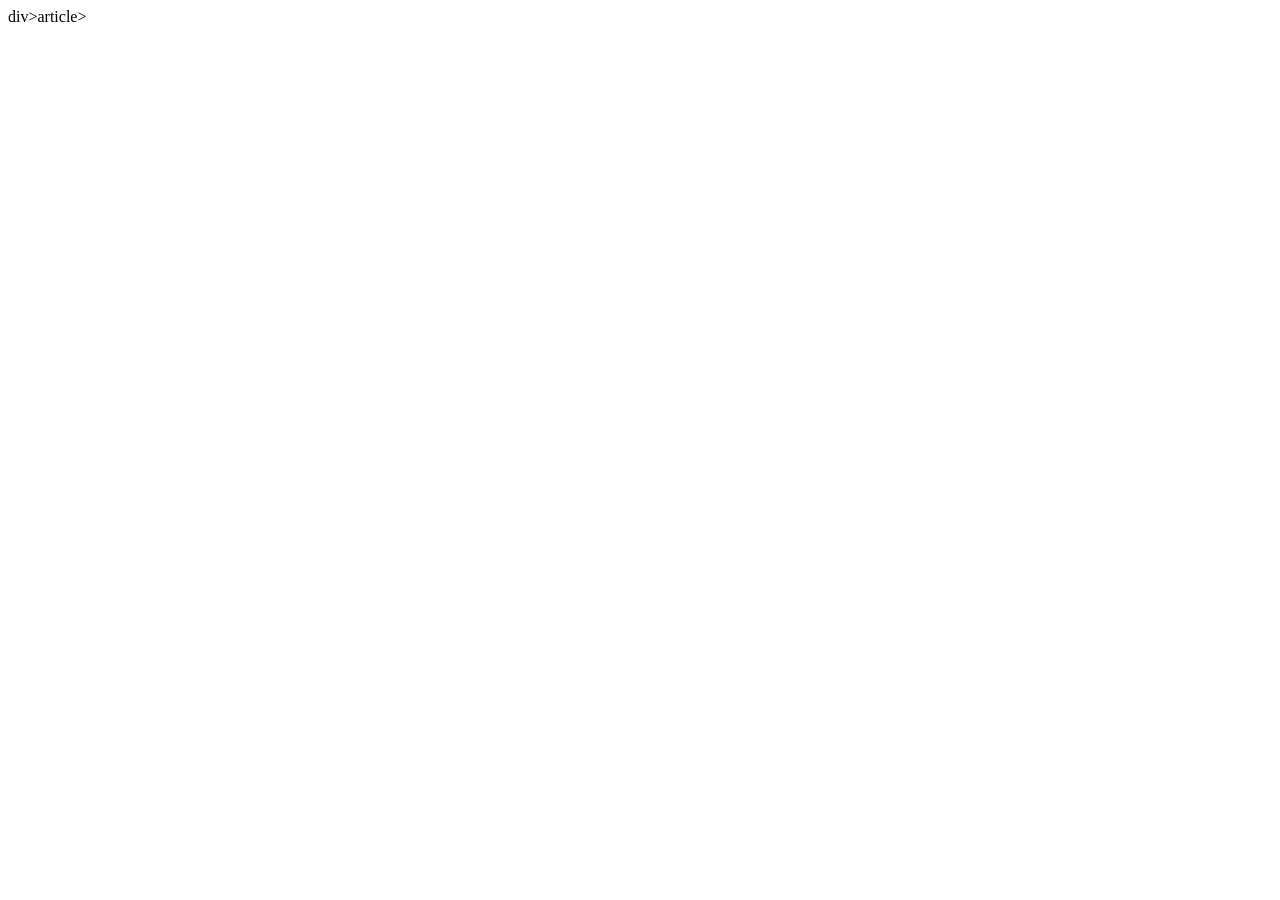
==== index.html @ de7f72d7 "form style log kore horigental center krci" ====
<!DOCTYPE html>
<html lang="en">
<head>
    <meta charset="UTF-8">
    <meta name="viewport" content="width=device-width, initial-scale=1.0">
    <title>Document</title>
</head>
<body>
    div>article>
</body>
</html>
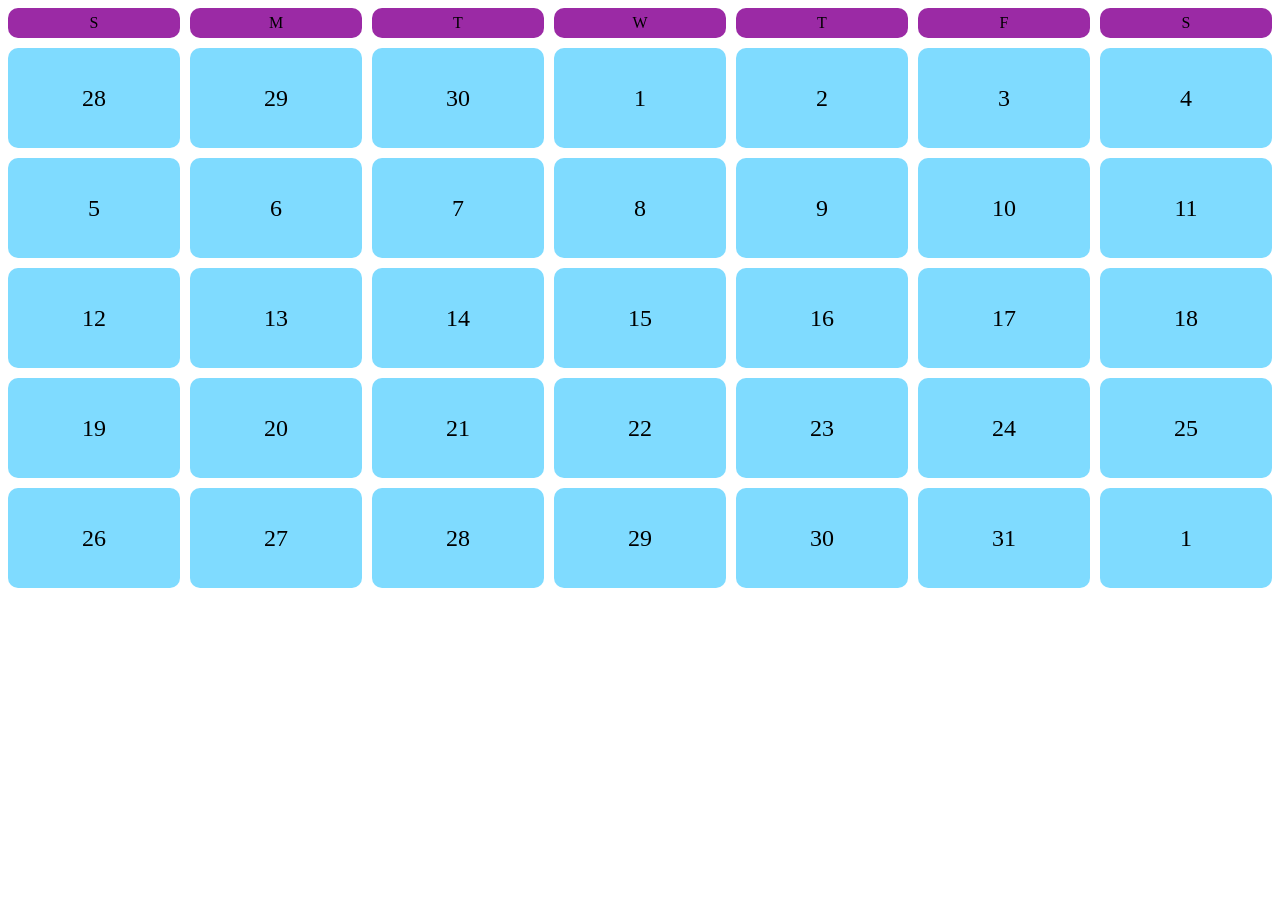
==== commit d53ec6b4: "celander date" ====
--- a/index.html
+++ b/index.html
@@ -3,9 +3,77 @@
 <head>
     <meta charset="UTF-8">
     <meta name="viewport" content="width=device-width, initial-scale=1.0">
-    <title>Document</title>
+    <title>Celander</title>
+    <style>
+        .container {
+            display: grid;
+            grid-template-columns: repeat(7,1fr);
+            grid-template-rows: 30px repeat(6,100px);
+            gap: 10px;
+        }
+        .Day, .day-name{
+           background-color: rgb(127, 219, 255);
+           /* height: 50px;
+           width: 50px; */
+           font-size: 1.5rem;
+           display: flex;
+           justify-content: center;
+           align-items: center;  
+           border-radius: 10px;
+            }
+            .day-name{
+                font-size: 1rem;
+                background-color: rgb(155, 42, 165);
+                /* height: 40px; */
+                
+            }
+    </style>
 </head>
 <body>
-    div>article>
+    <div class="container">
+        <div class="day-name">S</div>
+        <div class="day-name">M</div>
+        <div class="day-name">T</div>
+        <div class="day-name">W</div>
+        <div class="day-name">T</div>
+        <div class="day-name">F</div>
+        <div class="day-name">S</div>
+        <div class="Day">28</div>
+        <div class="Day">29</div>
+        <div class="Day">30</div>
+        <div class="Day">1</div>
+        <div class="Day">2</div>
+        <div class="Day">3</div>
+        <div class="Day">4</div>
+        <div class="Day">5</div>
+        <div class="Day">6</div>
+        <div class="Day">7</div>
+        <div class="Day">8</div>
+        <div class="Day">9</div>
+        <div class="Day">10</div>
+        <div class="Day">11</div>
+        <div class="Day">12</div>
+        <div class="Day">13</div>
+        <div class="Day">14</div>
+        <div class="Day">15</div>
+        <div class="Day">16</div>
+        <div class="Day">17</div>
+        <div class="Day">18</div>
+        <div class="Day">19</div>
+        <div class="Day">20</div>
+        <div class="Day">21</div>
+        <div class="Day">22</div>
+        <div class="Day">23</div>
+        <div class="Day">24</div>
+        <div class="Day">25</div>
+        <div class="Day">26</div>
+        <div class="Day">27</div>
+        <div class="Day">28</div>
+        <div class="Day">29</div>
+        <div class="Day">30</div>
+        <div class="Day">31</div>
+        <div class="Day">1</div>
+        
+    </div>
 </body>
 </html>
